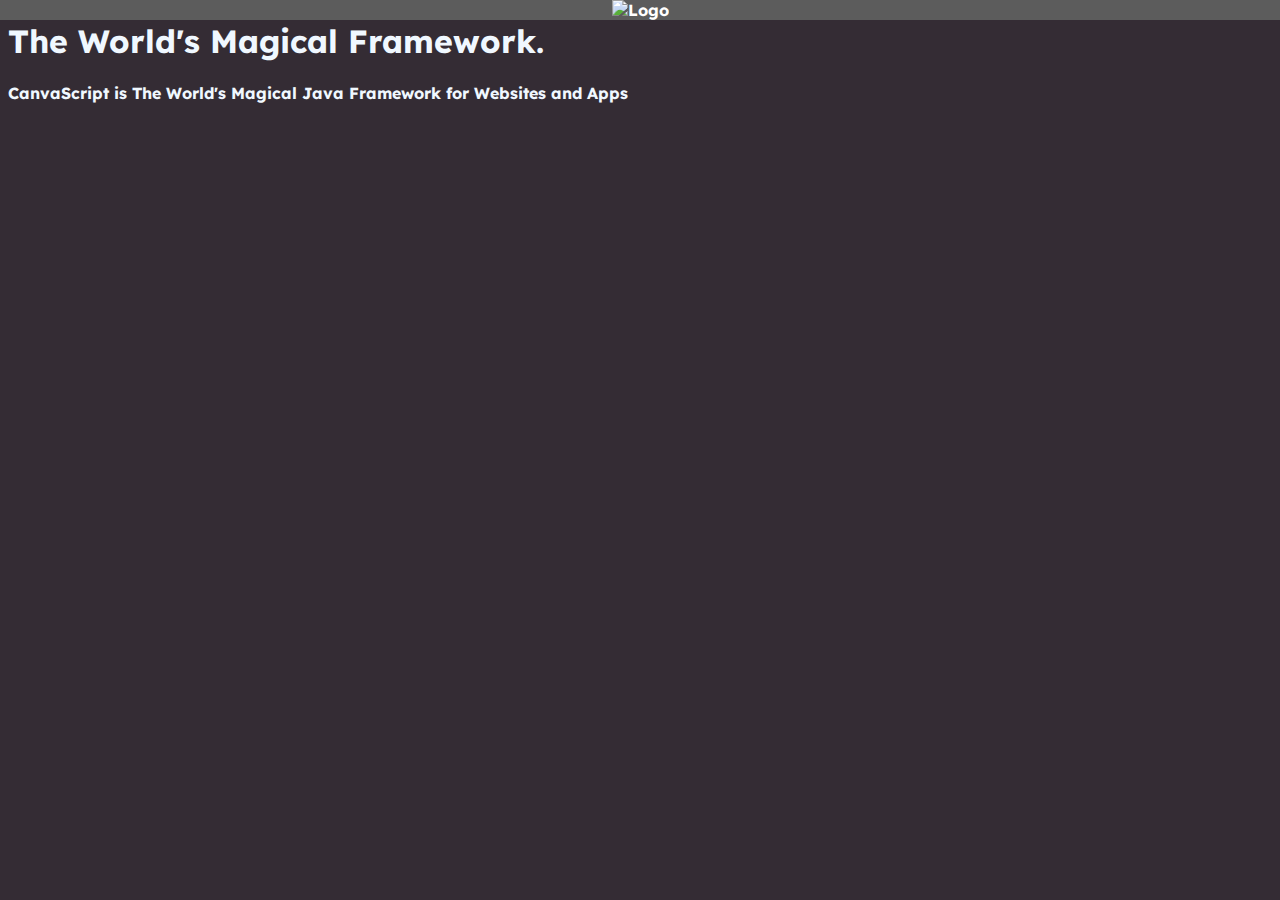
==== index.html @ 516d7614 "Update index.html" ====
<!DOCTYPE html>
<html>
<head>
    <meta charset="UTF-8" />
    <title>The World's Magical Framework. | CanvaScript</title>
    <link rel="stylesheet" href="sytle.css">
  
</head>
<body>
<header><a href="index.html" id="logo"><img src="https://github.com/cavnascript/canvascript.github.io/blob/main/CS.png?raw=true" alt="Logo" width="50"></a><div class="dropdown">
   </header>
    <div id="row"><h1>The World's Magical Framework.</h1>
    <p> CanvaScript is The World's Magical Java Framework for Websites and Apps</p></div>
  
</body>
</html>
---- sytle.css ----
@import url('https://fonts.googleapis.com/css2?family=Lexend:wght@100..900&display=swap');


header {
    position: fixed;
    top: 0px;
    left: 0px;
    margin: 0px;
    padding: 0px;
    width: 100%;
    background-color:rgb(92, 92, 92);
    border: 50;
    z-index: 10;
    text-align: center;
} 
a {
    text-decoration: none;
    color: rgb(255, 255, 255);
}
a:hover {
    text-decoration: underline;
    color: rgb(0, 140, 255);
}

body{
    background-color: rgb(52, 44, 52);
    font-family: "Lexend", sans-serif;
  font-optical-sizing: auto;
  font-weight: 700;
  font-style: normal;
  color: aliceblue;
}
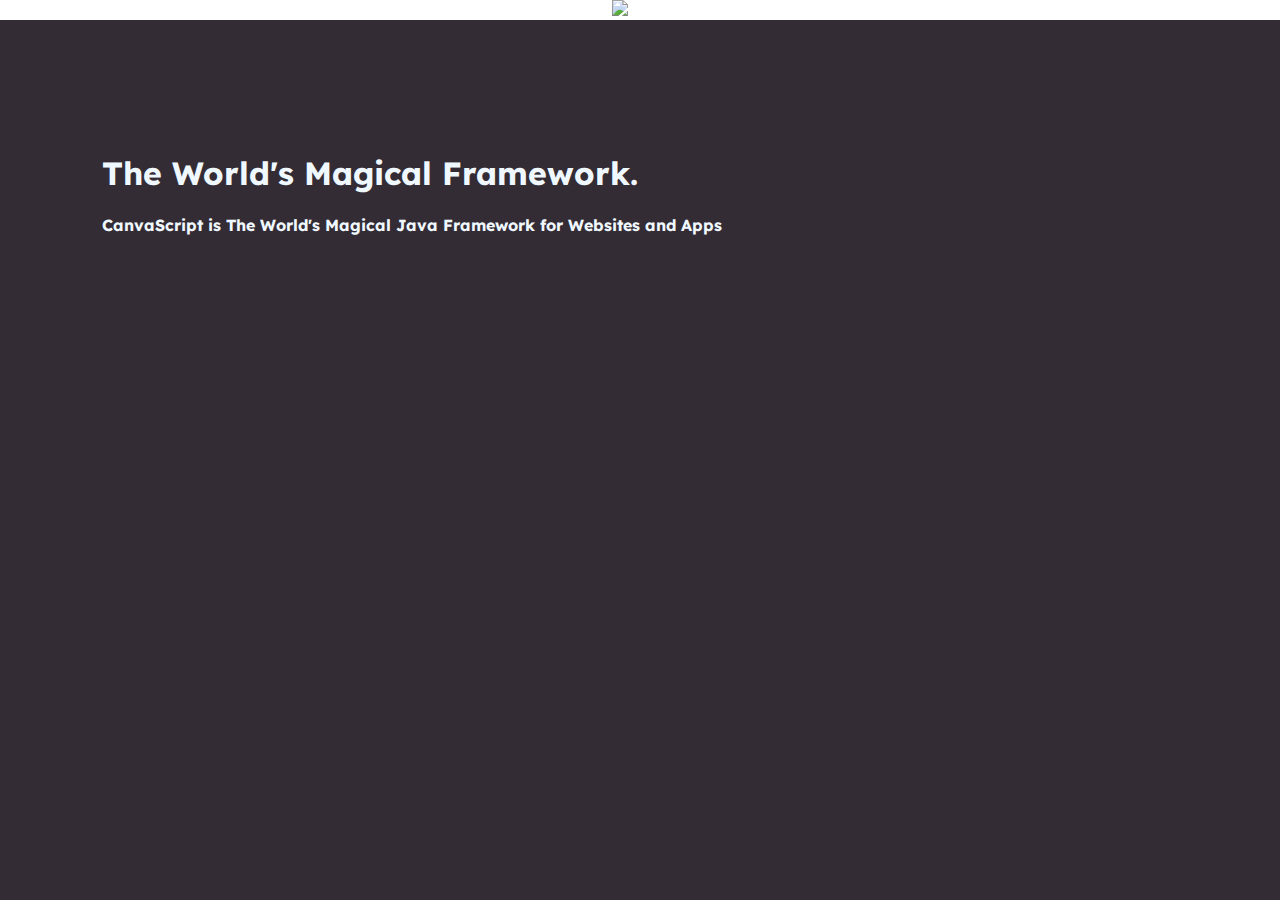
==== commit 61d7a42b: "Update index.html" ====
--- a/index.html
+++ b/index.html
@@ -4,6 +4,8 @@
     <meta charset="UTF-8" />
     <title>The World's Magical Framework. | CanvaScript</title>
     <link rel="stylesheet" href="sytle.css">
+    <link rel="stylesheet" href="sytletext.css">
+    <srcipt defer src="style.js"></srcipt>
   
 </head>
 <body>
--- a/sytle.css
+++ b/sytle.css
@@ -1,5 +1,25 @@
 @import url('https://fonts.googleapis.com/css2?family=Lexend:wght@100..900&display=swap');
+@keyframes example {
+0% {background-color: red;}
+15%{background-color: yellow;}
+30%{background-color: blue;}
+45%{background-color: green;}
+50%{background-color: yellow;}
+51%{background-color: red;}
+75%{background-color: blue;}
+95%{background-color: green;}
+100%{background-color: yellow;}
+}
 
+
+/* Apply the animation to an element */
+body {
+ 
+  background-color: red;
+  animation-name: example;
+  animation-duration: 20s;
+  animation-iteration-count: infinite;
+}
 
 header {
     position: fixed;
@@ -8,7 +28,7 @@
     margin: 0px;
     padding: 0px;
     width: 100%;
-    background-color:rgb(92, 92, 92);
+    background-color: white;
     border: 50;
     z-index: 10;
     text-align: center;
@@ -21,7 +41,16 @@
     text-decoration: underline;
     color: rgb(0, 140, 255);
 }
+#row {
+  position: absolute;
+  top: 100px;
+  left: 70px;
+  margin: 16px;
+  padding: 16px;
+  width: 700px;
 
+ 
+}
 body{
     background-color: rgb(52, 44, 52);
     font-family: "Lexend", sans-serif;
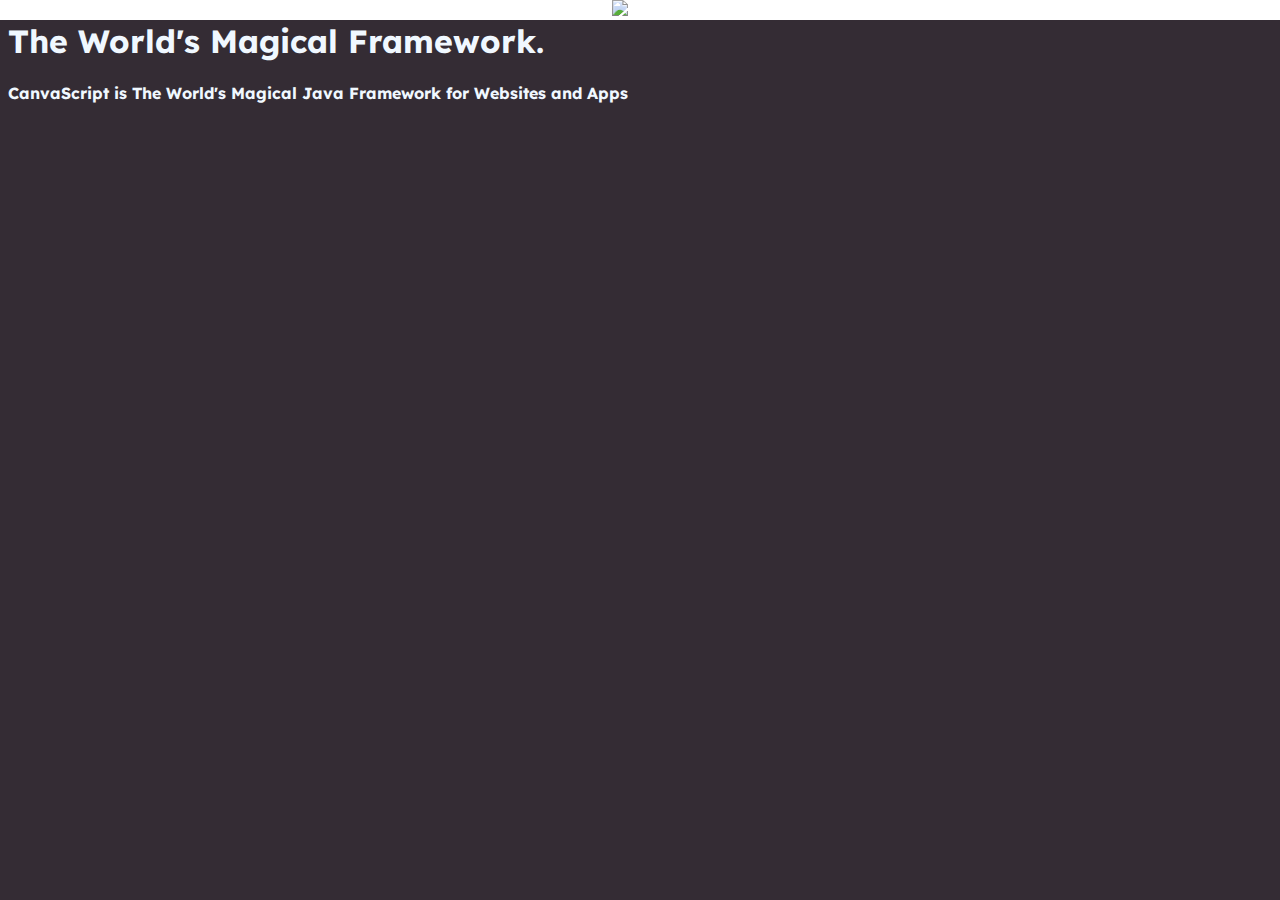
==== commit 82a161b7: "Update index.html" ====
--- a/index.html
+++ b/index.html
@@ -11,8 +11,10 @@
 <body>
 <header><a href="index.html" id="logo"><img src="https://github.com/cavnascript/canvascript.github.io/blob/main/CS.png?raw=true" alt="Logo" width="50"></a><div class="dropdown">
    </header>
-    <div id="row"><h1>The World's Magical Framework.</h1>
-    <p> CanvaScript is The World's Magical Java Framework for Websites and Apps</p></div>
+    <section><h1>The World's Magical Framework.</h1><p> CanvaScript is The World's Magical Java Framework for Websites and Apps</p></section>
+    
+    
+    
   
 </body>
 </html>
--- a/sytletext.css
+++ b/sytletext.css
@@ -0,0 +1 @@
+
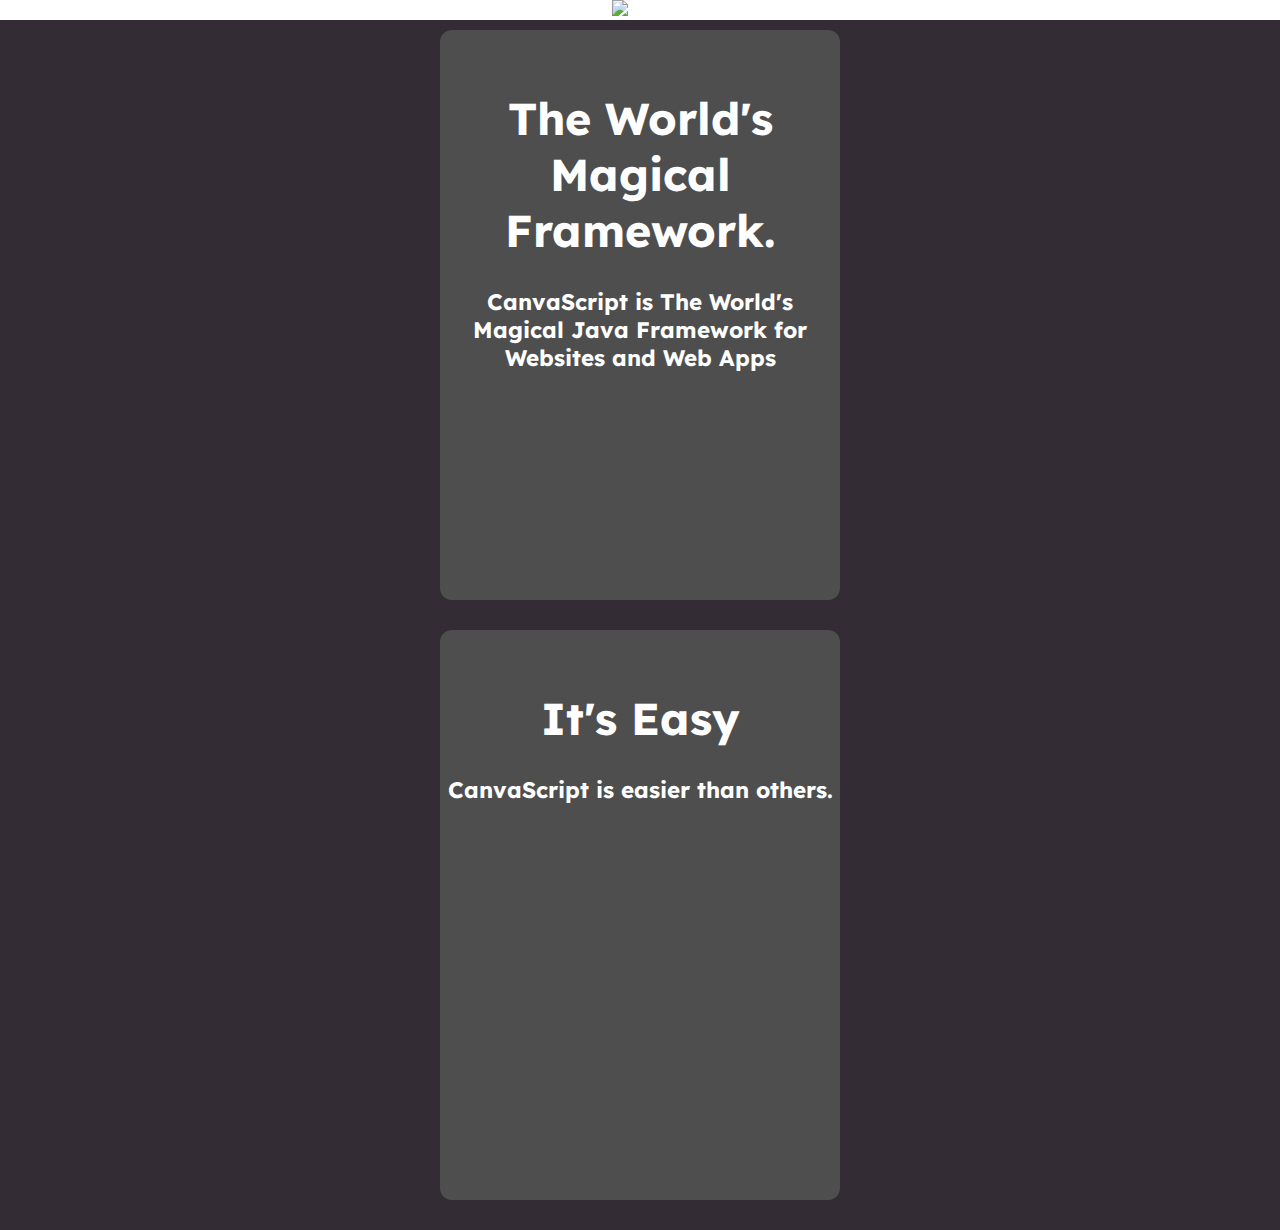
==== commit 04ff809e: "Update index.html" ====
--- a/index.html
+++ b/index.html
@@ -5,13 +5,25 @@
     <title>The World's Magical Framework. | CanvaScript</title>
     <link rel="stylesheet" href="sytle.css">
     <link rel="stylesheet" href="sytletext.css">
+    <link rel="icon" type="image/png" href="https://github.com/cavnascript/canvascript.github.io/blob/main/CS.png?raw=true">
     <srcipt defer src="style.js"></srcipt>
   
 </head>
+    <!-- Google tag (gtag.js) -->
+<script async src="https://www.googletagmanager.com/gtag/js?id=G-7L22ES623D"></script>
+<script>
+  window.dataLayer = window.dataLayer || [];
+  function gtag(){dataLayer.push(arguments);}
+  gtag('js', new Date());
+
+  gtag('config', 'G-7L22ES623D');
+</script>
+
 <body>
 <header><a href="index.html" id="logo"><img src="https://github.com/cavnascript/canvascript.github.io/blob/main/CS.png?raw=true" alt="Logo" width="50"></a><div class="dropdown">
    </header>
-    <section><h1>The World's Magical Framework.</h1><p> CanvaScript is The World's Magical Java Framework for Websites and Apps</p></section>
+    <section class="box"><h1>The World's Magical Framework.</h1><p> CanvaScript is The World's Magical Java Framework for Websites and  Web Apps</p></section>
+    <section class="box"><h1>It's Easy</h1><p>CanvaScript is easier than others.</p></section>
     
     
     
--- a/sytletext.css
+++ b/sytletext.css
@@ -1 +1,21 @@
+.scroll-watcher {
+    height: 10px;
+    position: fixed;
+    top: 0;
+    left: 0;
+    z-index: 1000;
+    background-color: red;
+    width: 100%;
+}
+.box {
+    height: 60vh;
+    padding: 30px 0 0 0;
+    text-align: center;
+    background: #4e4e4e;
+    width: 400px;
+    margin: 30px auto;
+    border-radius: 12px;
+    font-size: 1.4em;
+    color: white;
+}
 
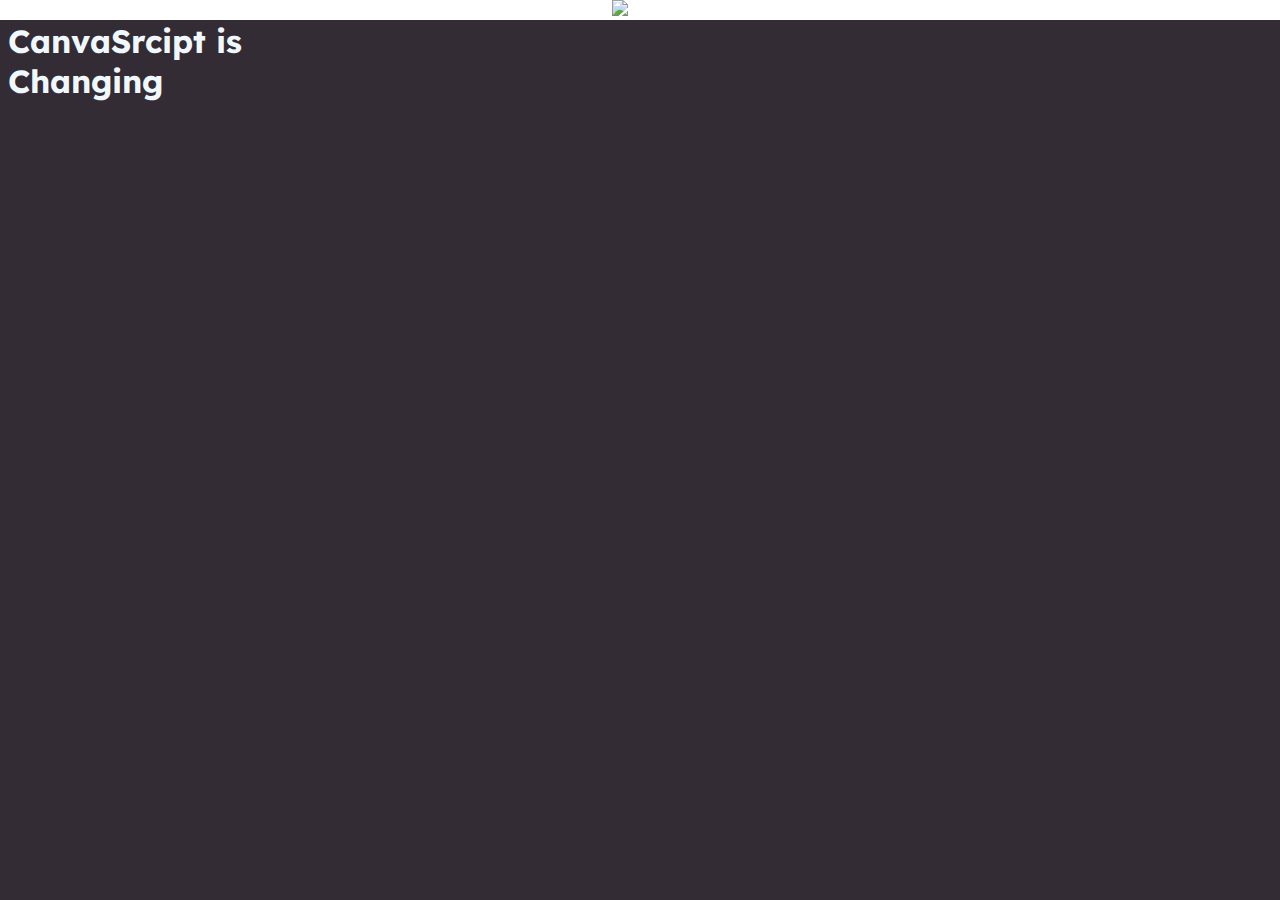
==== commit 4733738a: "Update index.html" ====
--- a/index.html
+++ b/index.html
@@ -22,9 +22,7 @@
 <body>
 <header><a href="index.html" id="logo"><img src="https://github.com/cavnascript/canvascript.github.io/blob/main/CS.png?raw=true" alt="Logo" width="50"></a><div class="dropdown">
    </header>
-    <section class="box"><h1>The World's Magical Framework.</h1><p> CanvaScript is The World's Magical Java Framework for Websites and  Web Apps</p></section>
-    <section class="box"><h1>It's Easy</h1><p>CanvaScript is easier than others.</p></section>
-    
+    <h1>CanvaSrcipt is<br> Changing</h1>
     
     
   
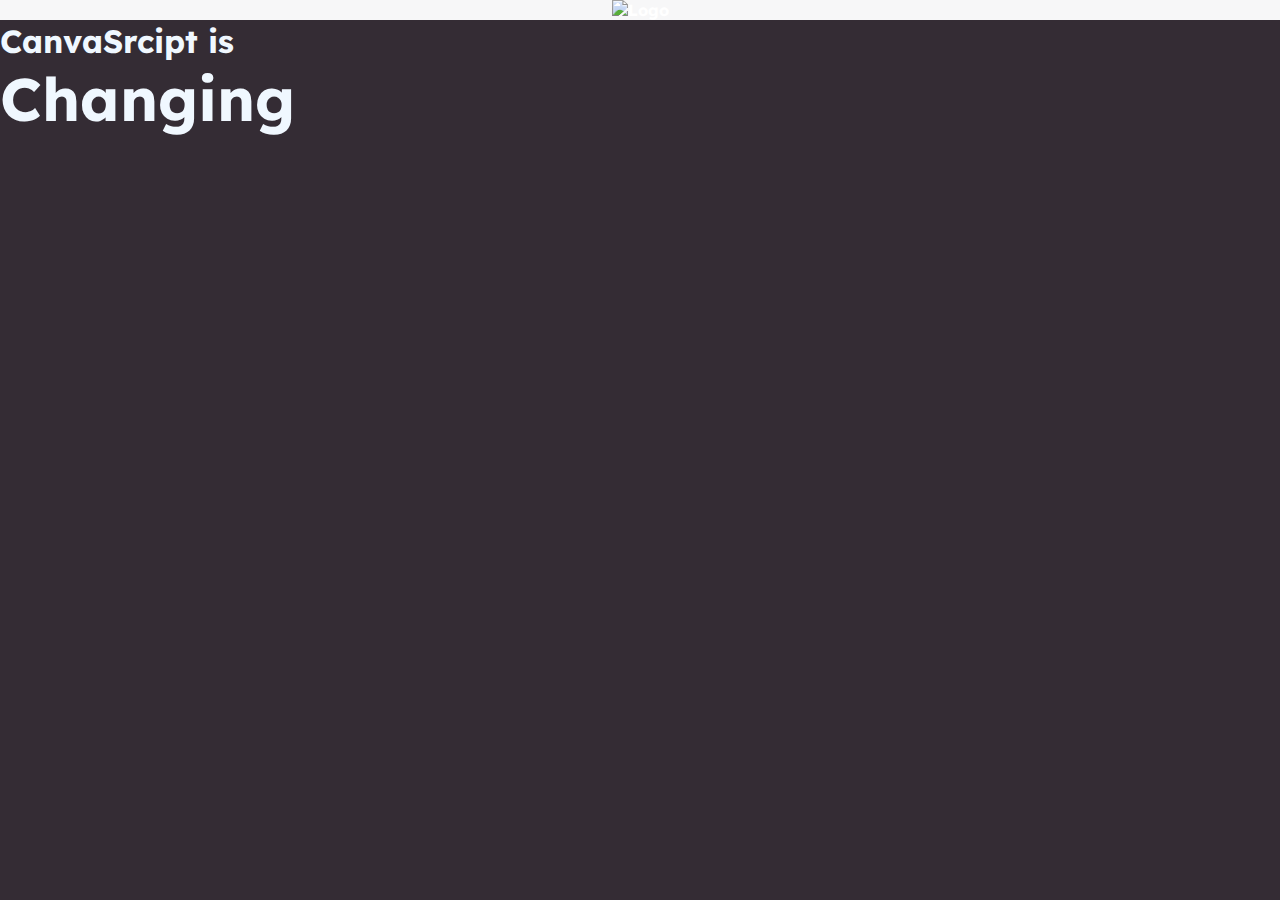
==== commit 935d1f2b: "Update index.html" ====
--- a/index.html
+++ b/index.html
@@ -22,7 +22,8 @@
 <body>
 <header><a href="index.html" id="logo"><img src="https://github.com/cavnascript/canvascript.github.io/blob/main/CS.png?raw=true" alt="Logo" width="50"></a><div class="dropdown">
    </header>
-    <h1>CanvaSrcipt is<br> Changing</h1>
+   <section id="box"><h1 id="h1">CanvaSrcipt is<br><div id="coloring">Changing</div> </h1></section>
+   
     
     
   
--- a/sytle.css
+++ b/sytle.css
@@ -1,24 +1,22 @@
 @import url('https://fonts.googleapis.com/css2?family=Lexend:wght@100..900&display=swap');
 @keyframes example {
-0% {background-color: red;}
-15%{background-color: yellow;}
-30%{background-color: blue;}
-45%{background-color: green;}
-50%{background-color: yellow;}
-51%{background-color: red;}
-75%{background-color: blue;}
-95%{background-color: green;}
-100%{background-color: yellow;}
+0% {color: red;}
+15%{color: yellow;}
+30%{color: blue;}
+45%{color: green;}
+50%{color: yellow;}
+51%{color: red;}
+75%{color: blue;}
+95%{color: green;}
+100%{color: yellow;}
 }
 
 
 /* Apply the animation to an element */
 body {
  
-  background-color: red;
-  animation-name: example;
-  animation-duration: 20s;
-  animation-iteration-count: infinite;
+  background-color: #0E0E10;
+
 }
 
 header {
@@ -28,7 +26,7 @@
     margin: 0px;
     padding: 0px;
     width: 100%;
-    background-color: white;
+    background-color:#F7F7F8;
     border: 50;
     z-index: 10;
     text-align: center;
@@ -41,16 +39,7 @@
     text-decoration: underline;
     color: rgb(0, 140, 255);
 }
-#row {
-  position: absolute;
-  top: 100px;
-  left: 70px;
-  margin: 16px;
-  padding: 16px;
-  width: 700px;
 
- 
-}
 body{
     background-color: rgb(52, 44, 52);
     font-family: "Lexend", sans-serif;
@@ -58,4 +47,18 @@
   font-weight: 700;
   font-style: normal;
   color: aliceblue;
+ margin: 0px;
+    padding: 0px;
 }
+h1{
+ position:absolute;
+ bottom:100;
+  left:0;
+}
+div#coloring{
+ font-size:60px;
+   
+  animation-name: example;
+  animation-duration: 20s;
+  animation-iteration-count: infinite;
+}
--- a/sytletext.css
+++ b/sytletext.css
@@ -11,11 +11,9 @@
     height: 60vh;
     padding: 30px 0 0 0;
     text-align: center;
-    background: #4e4e4e;
     width: 400px;
     margin: 30px auto;
-    border-radius: 12px;
-    font-size: 1.4em;
-    color: white;
+  
+  
 }
 
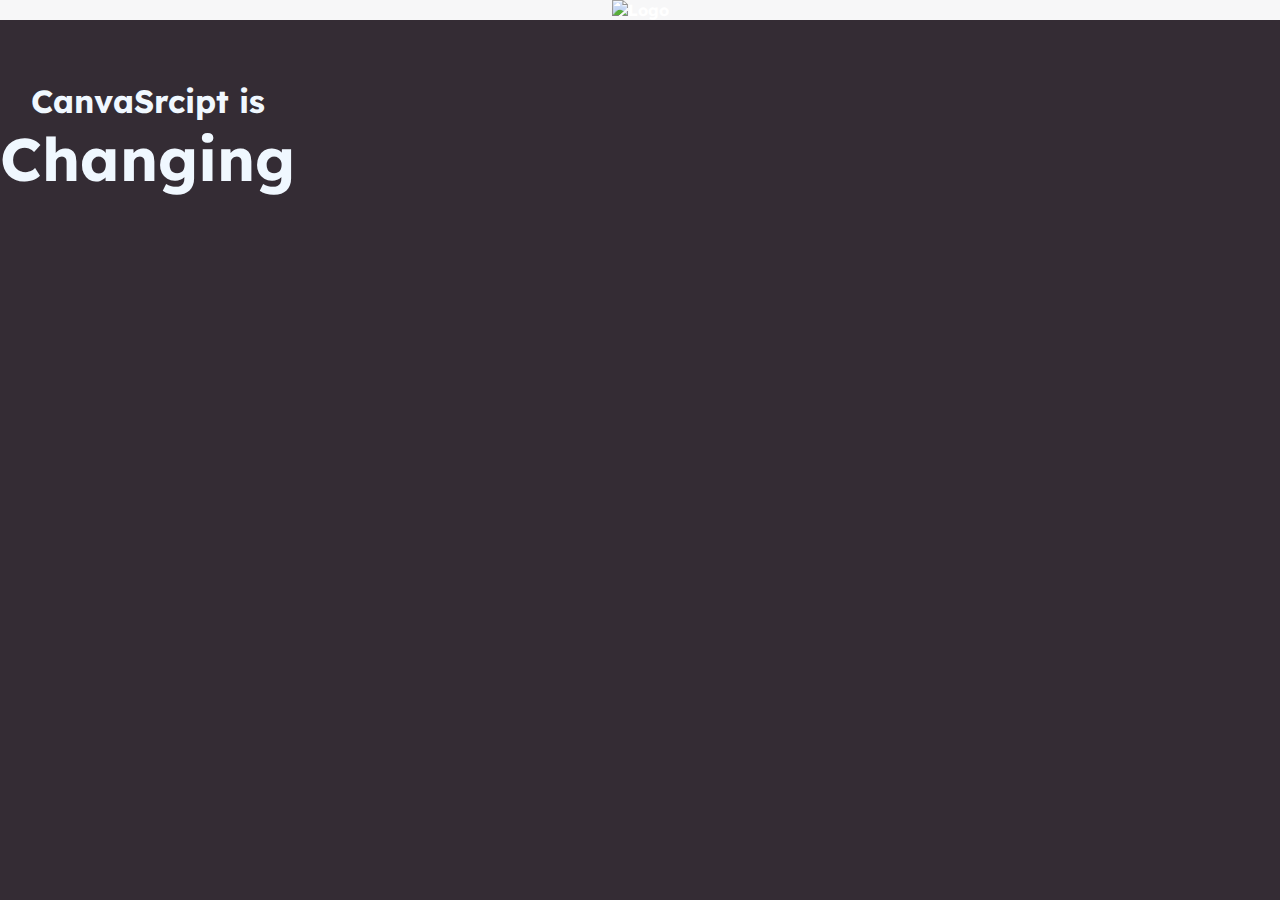
==== commit a93374c3: "Update index.html" ====
--- a/index.html
+++ b/index.html
@@ -22,7 +22,7 @@
 <body>
 <header><a href="index.html" id="logo"><img src="https://github.com/cavnascript/canvascript.github.io/blob/main/CS.png?raw=true" alt="Logo" width="50"></a><div class="dropdown">
    </header>
-   <section id="box"><h1 id="h1">CanvaSrcipt is<br><div id="coloring">Changing</div> </h1></section>
+   <section class="box"><h1 id="h1">CanvaSrcipt is<br><div id="coloring">Changing</div> </h1></section>
    
     
     
